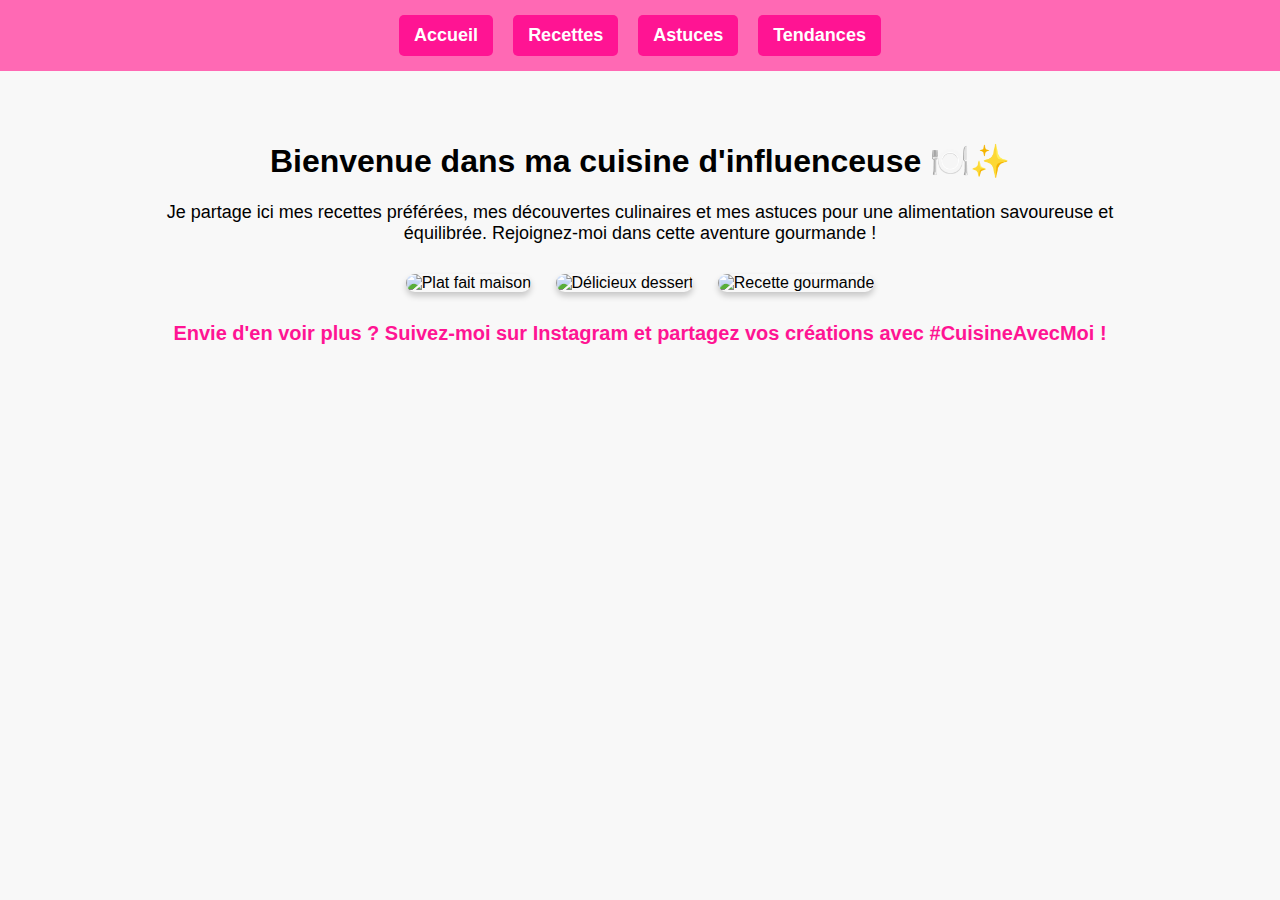
==== cuisine.html @ e91f1831 "Create cuisine.html" ====
<!DOCTYPE html>
<html lang="fr">
<head>
  <meta charset="UTF-8">
  <meta name="viewport" content="width=device-width, initial-scale=1.0">
  <title>La Cuisine d'une Influenceuse</title>
  <style>
    body {
      font-family: Arial, sans-serif;
      margin: 0;
      padding: 0;
      text-align: center;
      background-color: #f8f8f8;
    }
    header {
      background-color: #ff69b4;
      padding: 15px 0;
    }
    nav {
      display: flex;
      justify-content: center;
      gap: 20px;
    }
    nav a {
      text-decoration: none;
      color: white;
      font-size: 18px;
      font-weight: bold;
      padding: 10px 15px;
      background-color: #ff1493;
      border-radius: 5px;
      transition: 0.3s;
    }
    nav a:hover {
      background-color: #c71585;
    }
    .container {
      margin-top: 30px;
      padding: 20px;
    }
    img {
      max-width: 80%;
      height: auto;
      border-radius: 10px;
      box-shadow: 0px 4px 6px rgba(0, 0, 0, 0.2);
      margin: 10px;
    }
    .bio {
      font-size: 18px;
      margin: 20px auto;
      max-width: 80%;
    }
    .cta {
      margin-top: 20px;
      font-size: 20px;
      font-weight: bold;
      color: #ff1493;
    }
  </style>
</head>
<body>
  <header>
    <nav>
      <a href="index.html">Accueil</a>
      <a href="#recettes">Recettes</a>
      <a href="#astuces">Astuces</a>
      <a href="#tendances">Tendances</a>
    </nav>
  </header>

  <div class="container">
    <h1>Bienvenue dans ma cuisine d'influenceuse 🍽️✨</h1>
    <p class="bio">Je partage ici mes recettes préférées, mes découvertes culinaires et mes astuces pour une alimentation savoureuse et équilibrée. Rejoignez-moi dans cette aventure gourmande !</p>
    <img src="cuisine1.jpg" alt="Plat fait maison">
    <img src="cuisine2.jpg" alt="Délicieux dessert">
    <img src="cuisine3.jpg" alt="Recette gourmande">
    <p class="cta">Envie d'en voir plus ? Suivez-moi sur Instagram et partagez vos créations avec #CuisineAvecMoi !</p>
  </div>
</body>
</html>
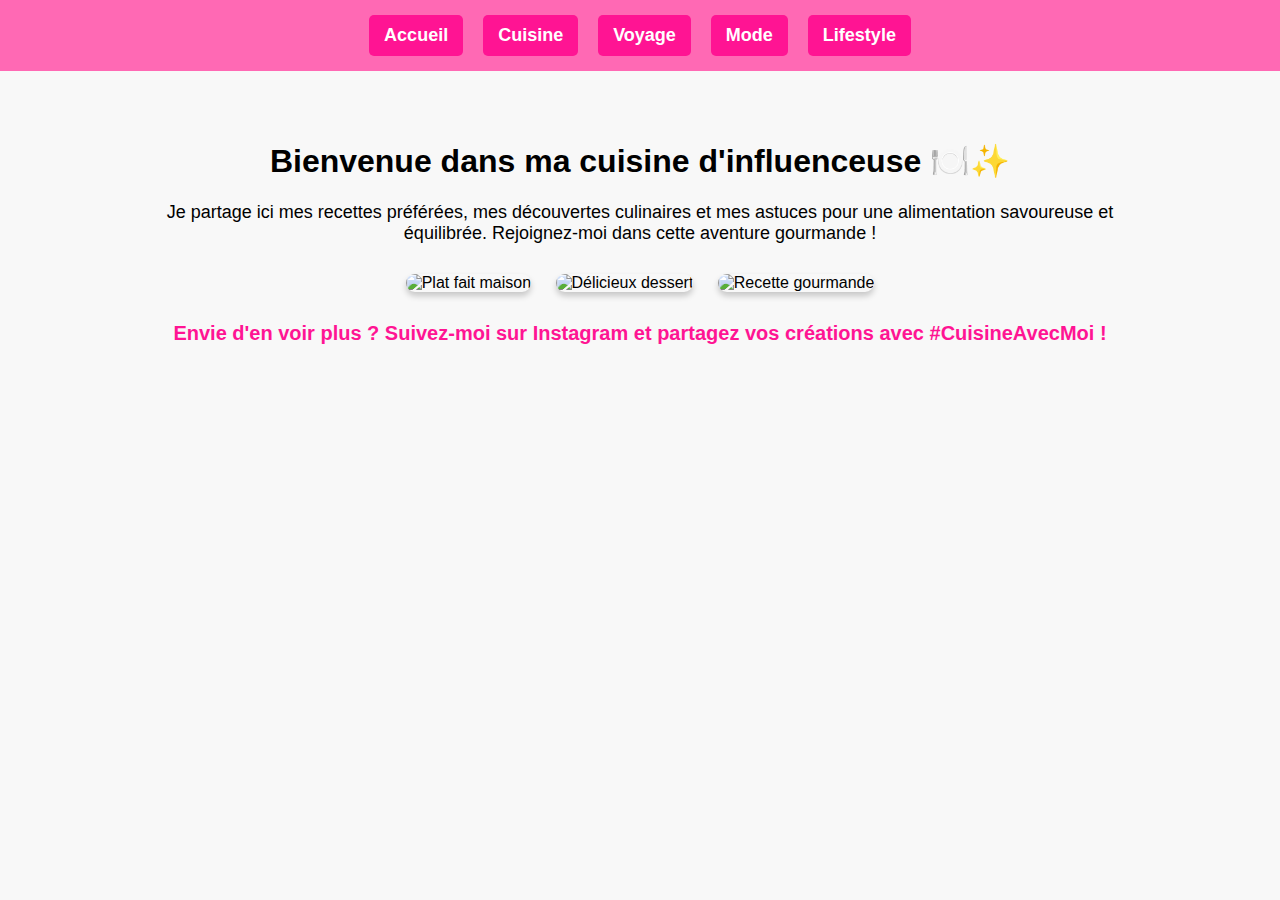
==== commit e9a5fdea: "Update cuisine.html" ====
--- a/cuisine.html
+++ b/cuisine.html
@@ -62,9 +62,10 @@
   <header>
     <nav>
       <a href="index.html">Accueil</a>
-      <a href="#recettes">Recettes</a>
-      <a href="#astuces">Astuces</a>
-      <a href="#tendances">Tendances</a>
+      <a href="cuisine.html">Cuisine</a>
+      <a href="voyage.html">Voyage</a>
+      <a href="mode.html">Mode</a>
+      <a href="lifestyle.html">Lifestyle</a>
     </nav>
   </header>
 
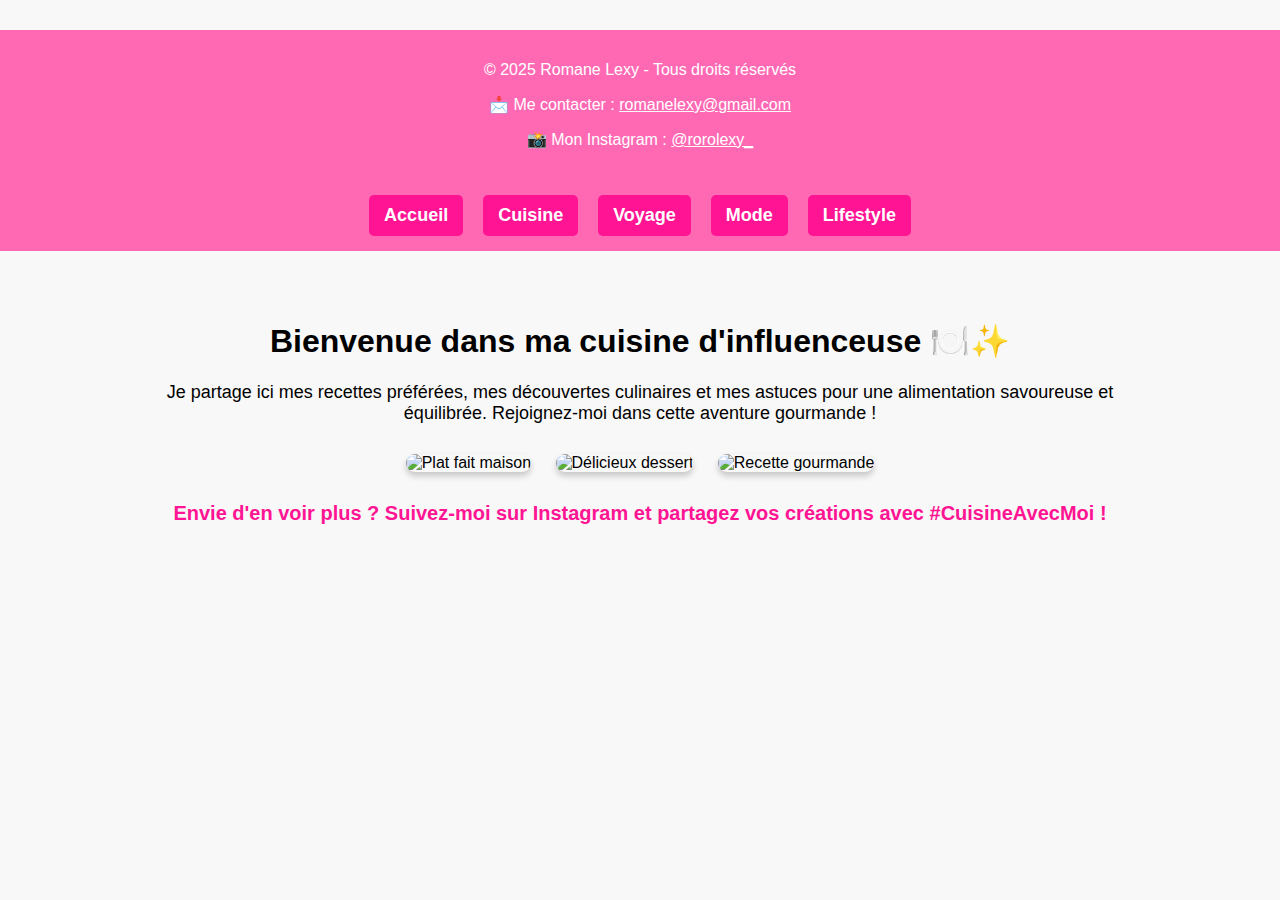
==== commit 51408cd7: "Update cuisine.html" ====
--- a/cuisine.html
+++ b/cuisine.html
@@ -58,6 +58,14 @@
     }
   </style>
 </head>
+
+<div id="footer-container"></div>
+<script>
+  fetch("footer.html")
+    .then(response => response.text())
+    .then(data => document.getElementById("footer-container").innerHTML = data);
+</script>
+
 <body>
   <header>
     <nav>
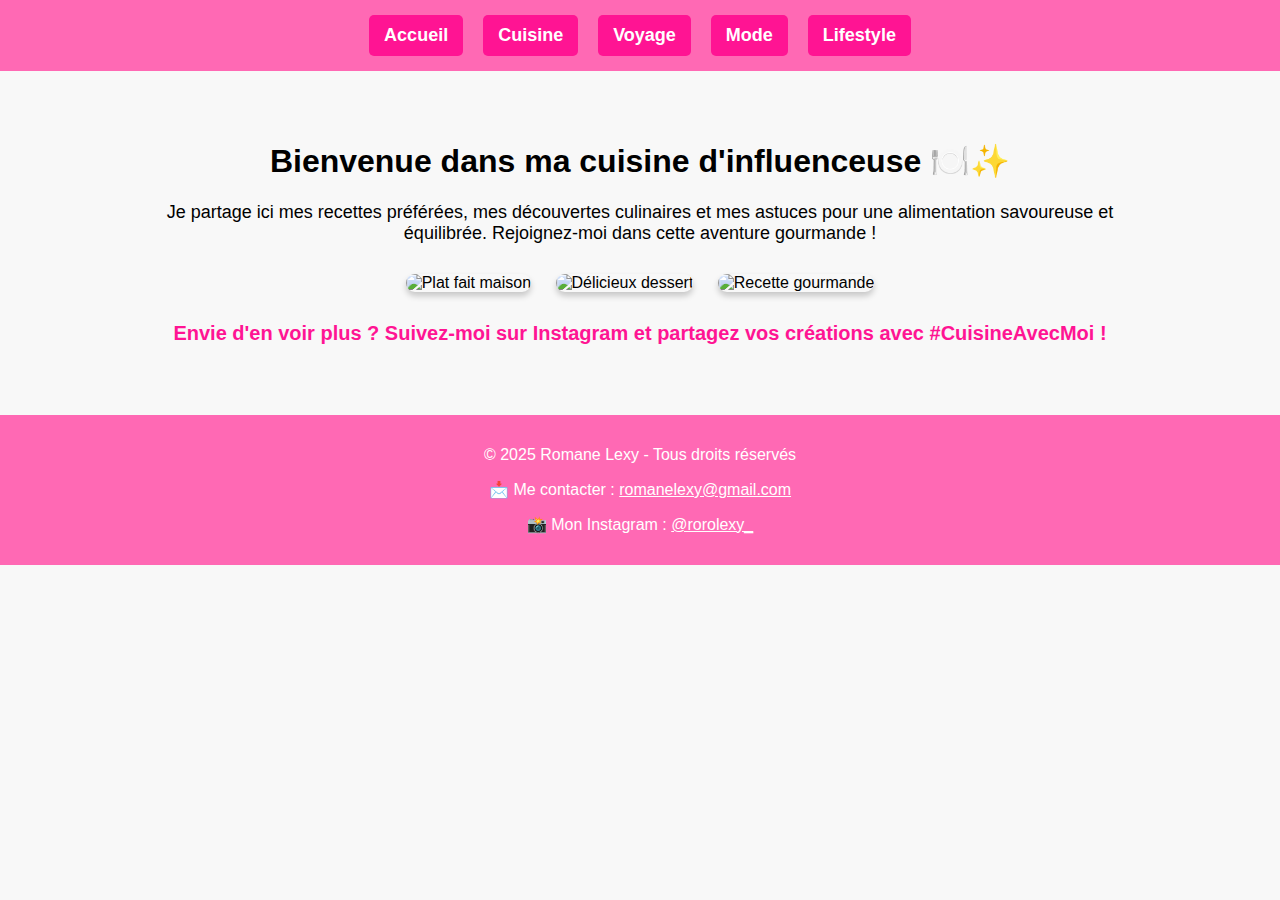
==== commit b9ddc434: "ajout footer" ====
--- a/cuisine.html
+++ b/cuisine.html
@@ -59,13 +59,6 @@
   </style>
 </head>
 
-<div id="footer-container"></div>
-<script>
-  fetch("footer.html")
-    .then(response => response.text())
-    .then(data => document.getElementById("footer-container").innerHTML = data);
-</script>
-
 <body>
   <header>
     <nav>
@@ -86,4 +79,12 @@
     <p class="cta">Envie d'en voir plus ? Suivez-moi sur Instagram et partagez vos créations avec #CuisineAvecMoi !</p>
   </div>
 </body>
+  
+<div id="footer-container"></div>
+<script>
+  fetch("footer.html")
+    .then(response => response.text())
+    .then(data => document.getElementById("footer-container").innerHTML = data);
+</script>
+
 </html>
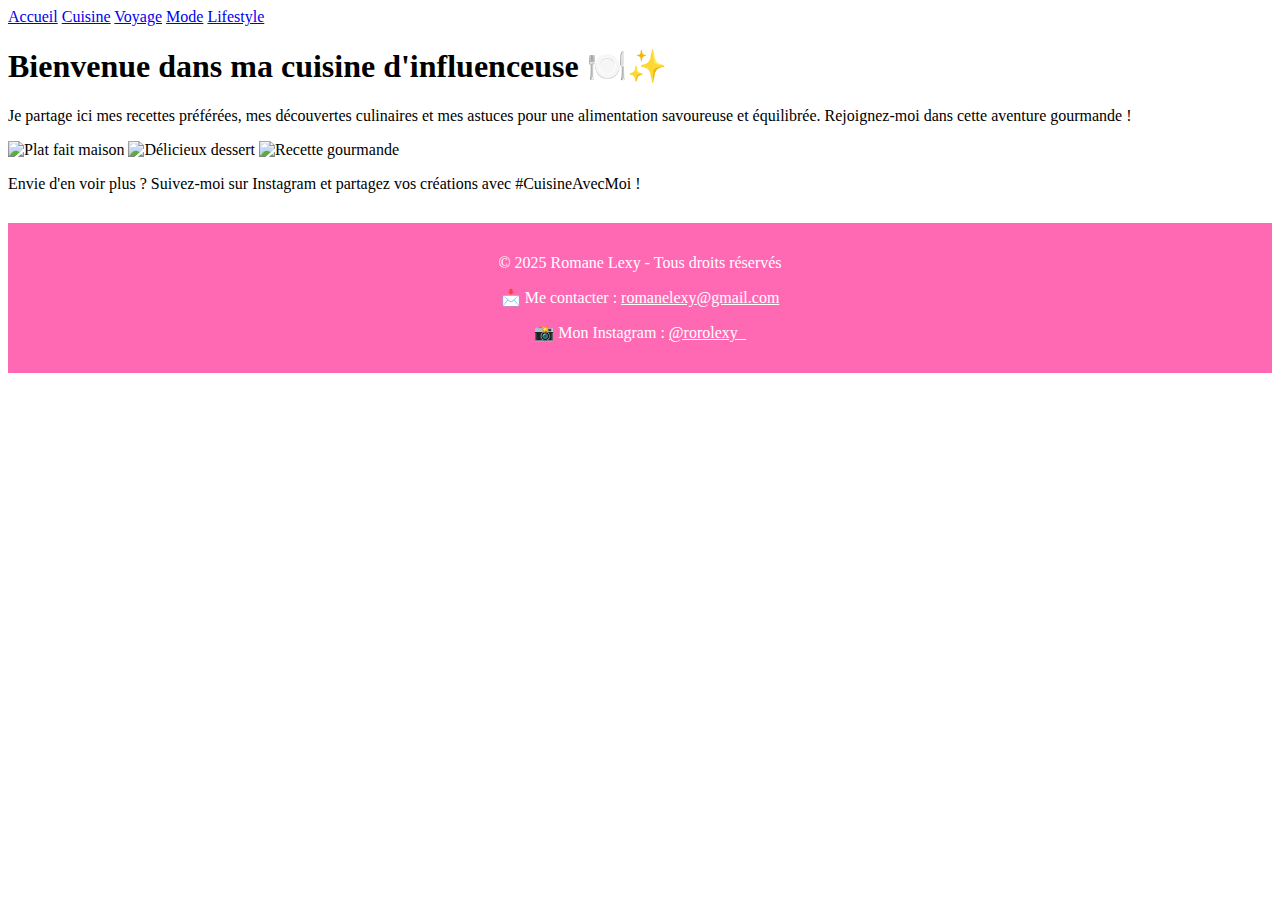
==== commit 5f38b421: "Update cuisine.html" ====
--- a/cuisine.html
+++ b/cuisine.html
@@ -4,59 +4,8 @@
   <meta charset="UTF-8">
   <meta name="viewport" content="width=device-width, initial-scale=1.0">
   <title>La Cuisine d'une Influenceuse</title>
-  <style>
-    body {
-      font-family: Arial, sans-serif;
-      margin: 0;
-      padding: 0;
-      text-align: center;
-      background-color: #f8f8f8;
-    }
-    header {
-      background-color: #ff69b4;
-      padding: 15px 0;
-    }
-    nav {
-      display: flex;
-      justify-content: center;
-      gap: 20px;
-    }
-    nav a {
-      text-decoration: none;
-      color: white;
-      font-size: 18px;
-      font-weight: bold;
-      padding: 10px 15px;
-      background-color: #ff1493;
-      border-radius: 5px;
-      transition: 0.3s;
-    }
-    nav a:hover {
-      background-color: #c71585;
-    }
-    .container {
-      margin-top: 30px;
-      padding: 20px;
-    }
-    img {
-      max-width: 80%;
-      height: auto;
-      border-radius: 10px;
-      box-shadow: 0px 4px 6px rgba(0, 0, 0, 0.2);
-      margin: 10px;
-    }
-    .bio {
-      font-size: 18px;
-      margin: 20px auto;
-      max-width: 80%;
-    }
-    .cta {
-      margin-top: 20px;
-      font-size: 20px;
-      font-weight: bold;
-      color: #ff1493;
-    }
-  </style>
+  <link rel="stylesheet" href="styles.css">
+
 </head>
 
 <body>
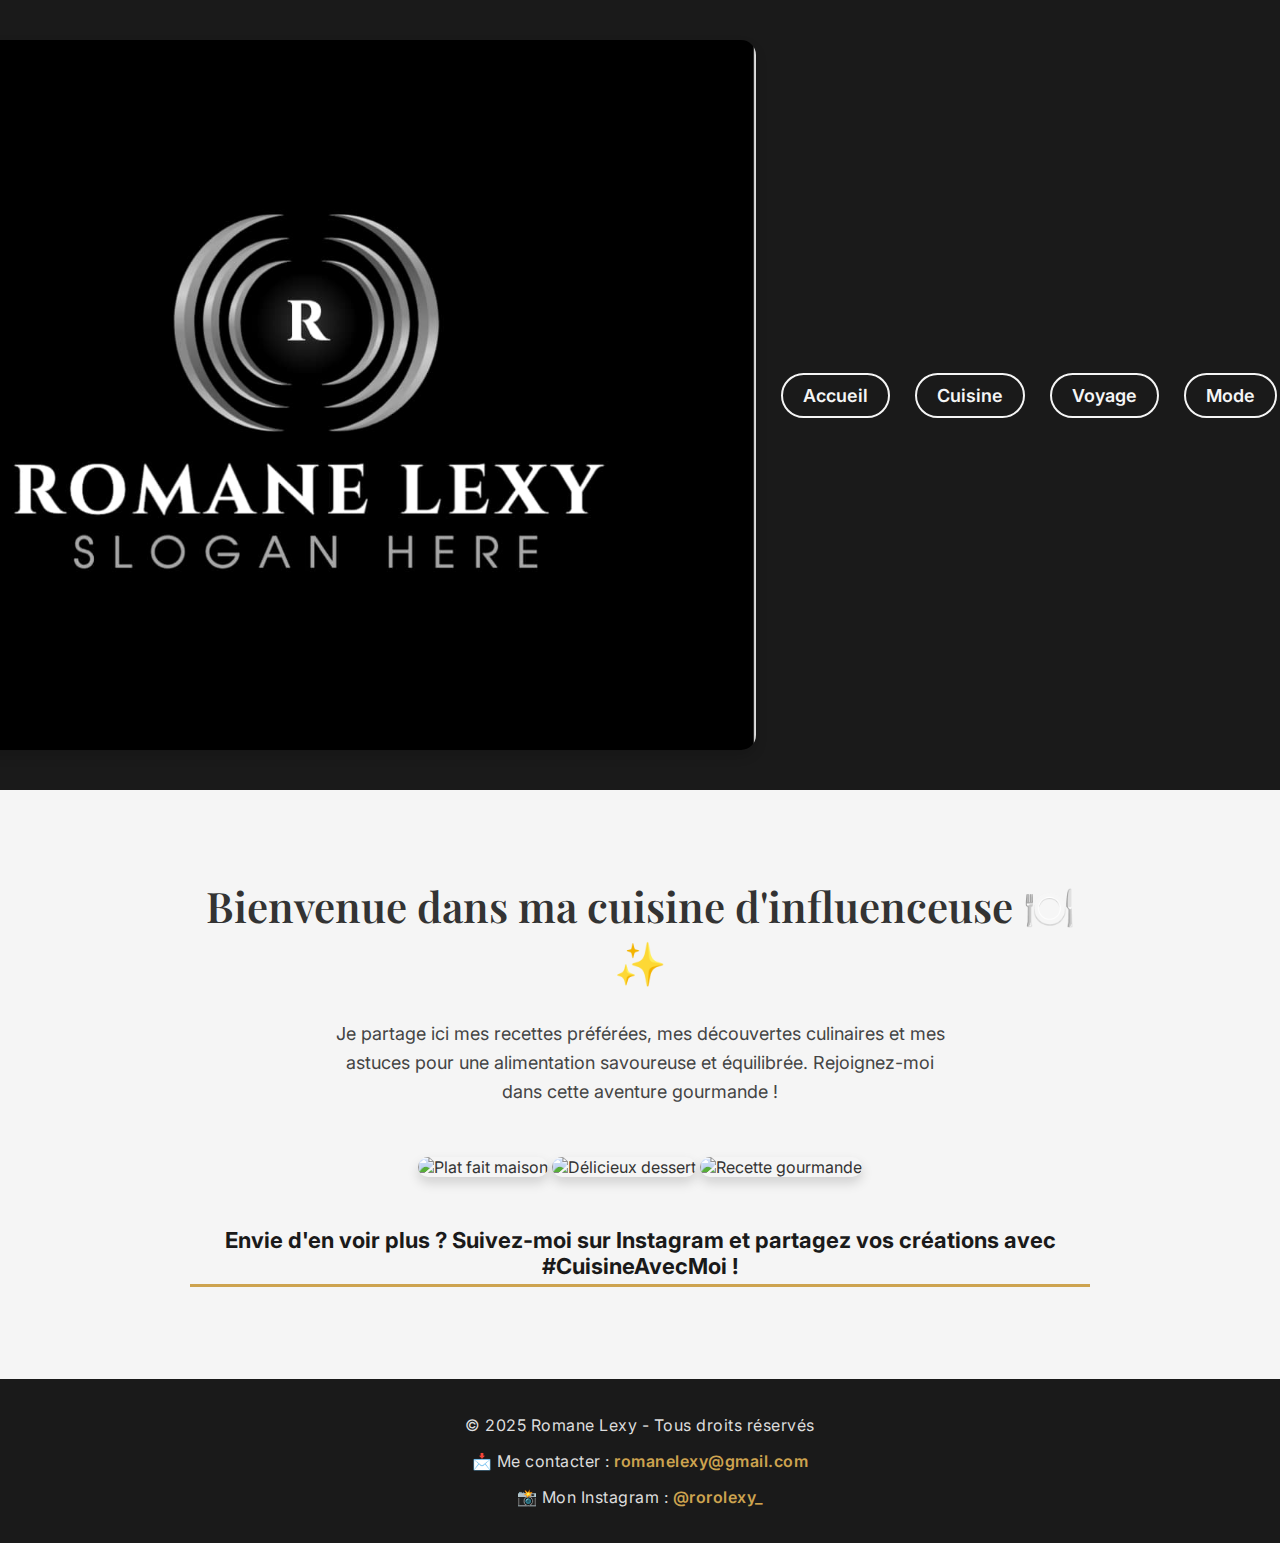
==== commit 27915fdf: "Update cuisine.html" ====
--- a/cuisine.html
+++ b/cuisine.html
@@ -9,15 +9,14 @@
 </head>
 
 <body>
-  <header>
-    <nav>
-      <a href="index.html">Accueil</a>
-      <a href="cuisine.html">Cuisine</a>
-      <a href="voyage.html">Voyage</a>
-      <a href="mode.html">Mode</a>
-      <a href="lifestyle.html">Lifestyle</a>
-    </nav>
-  </header>
+<div id="header-container"></div>
+
+<script>
+  fetch("header.html")
+    .then(response => response.text())
+    .then(data => document.getElementById("header-container").innerHTML = data);
+</script>
+
 
   <div class="container">
     <h1>Bienvenue dans ma cuisine d'influenceuse 🍽️✨</h1>
--- a/styles.css
+++ b/styles.css
@@ -0,0 +1,98 @@
+@import url('https://fonts.googleapis.com/css2?family=Inter:wght@300;400;600&family=Playfair+Display:wght@600&display=swap');
+
+body {
+  font-family: 'Inter', sans-serif;
+  margin: 0;
+  padding: 0;
+  text-align: center;
+  background-color: #f5f5f5;
+  color: #333;
+}
+
+header {
+  background-color: #1a1a1a;
+  padding: 20px 0;
+}
+
+nav {
+  display: flex;
+  justify-content: center;
+  gap: 25px;
+}
+
+nav a {
+  text-decoration: none;
+  color: #f5f5f5;
+  font-size: 18px;
+  font-weight: 600;
+  padding: 10px 20px;
+  border: 2px solid #f5f5f5;
+  border-radius: 30px;
+  transition: all 0.3s ease-in-out;
+}
+
+nav a:hover {
+  background-color: #f5f5f5;
+  color: #1a1a1a;
+}
+
+.container {
+  margin-top: 40px;
+  padding: 20px;
+  max-width: 900px;
+  margin-left: auto;
+  margin-right: auto;
+}
+
+h1, h2 {
+  font-family: 'Playfair Display', serif;
+}
+
+h1 {
+  font-size: 42px;
+  font-weight: 600;
+}
+
+h2 {
+  font-size: 28px;
+  font-weight: 600;
+  color: #555;
+}
+
+img {
+  max-width: 70%;
+  height: auto;
+  border-radius: 15px;
+  box-shadow: 0px 6px 12px rgba(0, 0, 0, 0.15);
+  margin: 20px 0;
+}
+
+.bio {
+  font-size: 18px;
+  line-height: 1.6;
+  margin: 30px auto;
+  max-width: 70%;
+  color: #444;
+}
+
+.cta {
+  margin-top: 30px;
+  font-size: 22px;
+  font-weight: bold;
+  color: #1a1a1a;
+  border-bottom: 3px solid #cda34f;
+  display: inline-block;
+  padding-bottom: 5px;
+}
+
+.image-gallery {
+  display: flex;
+  justify-content: space-between; /* Optionnel, pour espacer les images */
+  gap: 10px; /* Optionnel, pour espacer les images */
+}
+
+.image-gallery img {
+  max-width: 100%; /* S'assure que les images ne dépassent pas leur conteneur */
+  height: auto;
+  width: 30%; /* Ajuste la taille des images pour qu'elles tiennent toutes dans la même ligne */
+}
